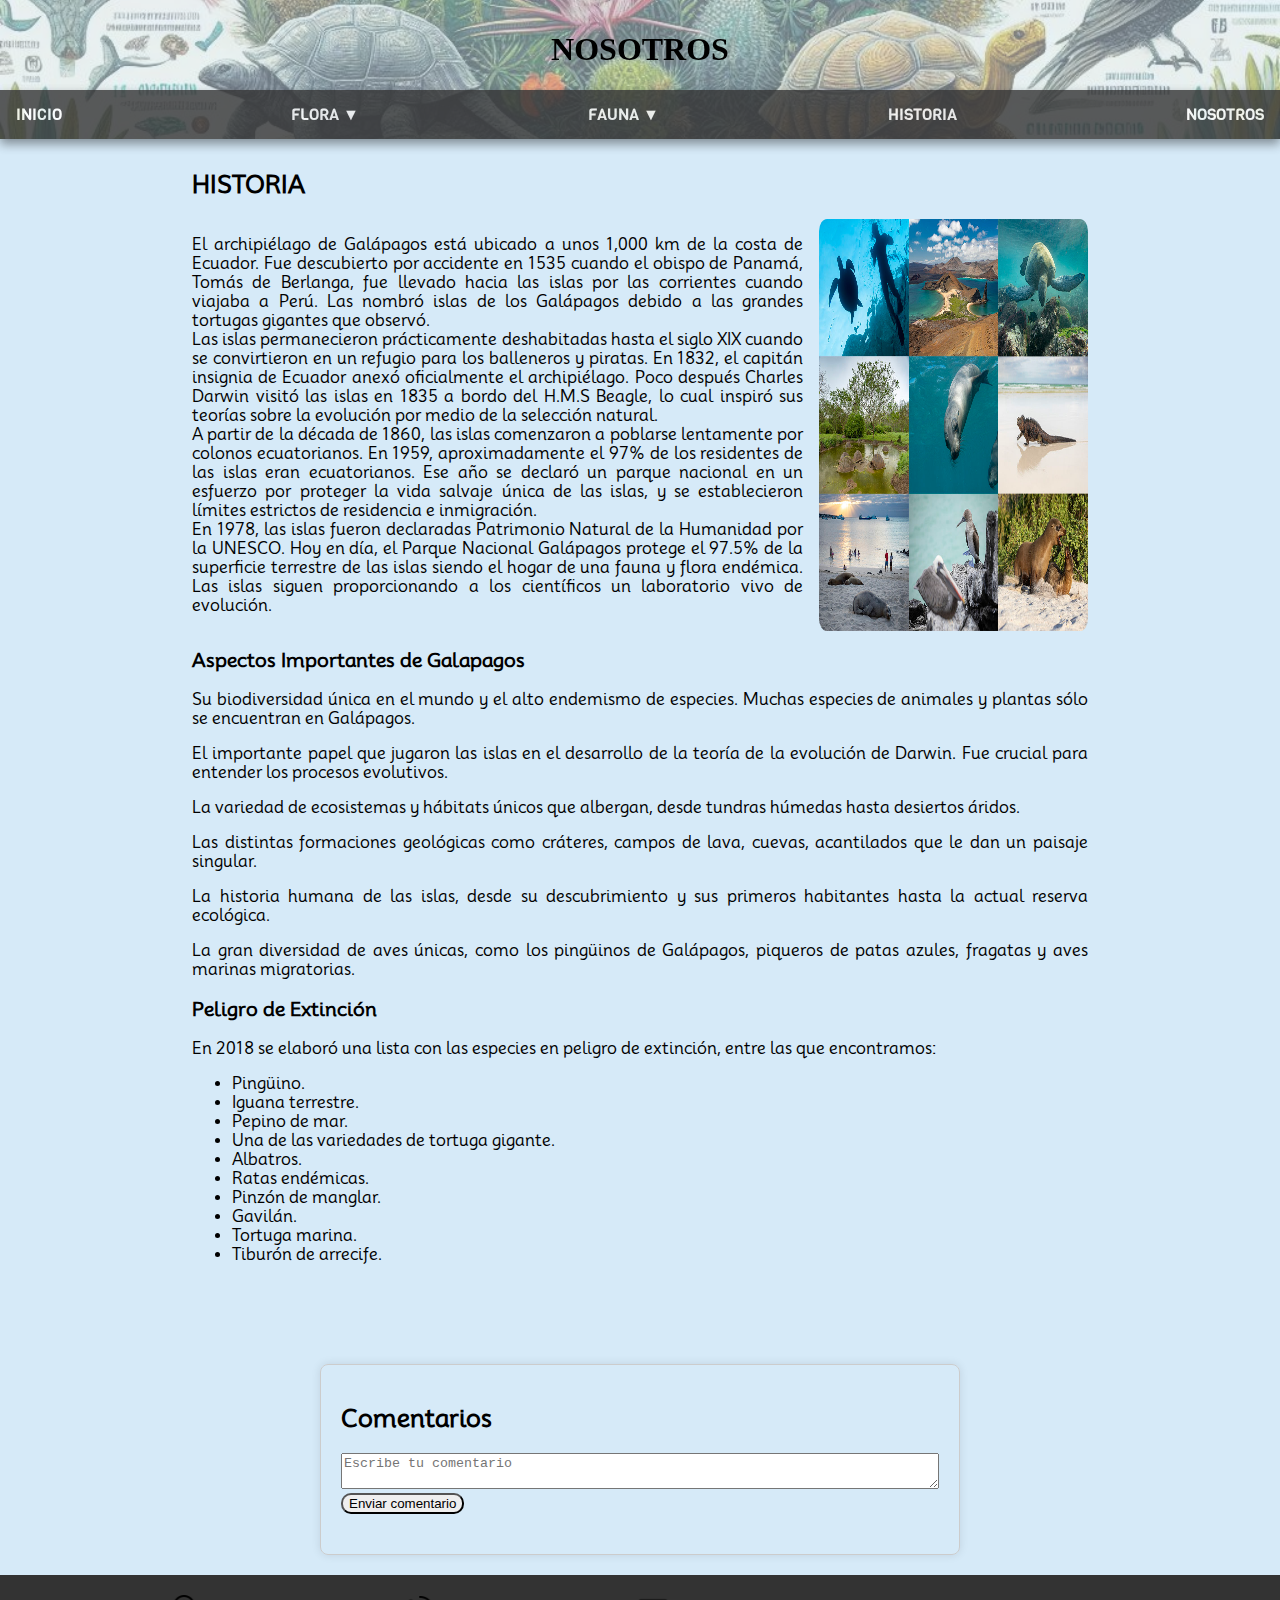
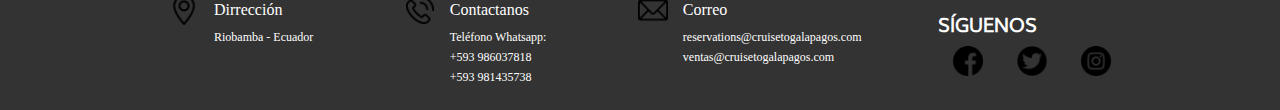
==== nosotros.html @ d07a040b "config" ====
<!DOCTYPE html>
<html lang="en">
<head>
    <meta charset="UTF-8">
    <meta name="viewport" content="width=device-width, initial-scale=1.0">
    <title>NOSOTROS</title>
    <link rel="stylesheet" href="nosotros.css">
    <link href="https://fonts.googleapis.com/css2?family=Viga&display=swap" rel="stylesheet">
    <link href="https://fonts.googleapis.com/css2?family=Mooli&display=swap" rel="stylesheet">
    <link href="https://cdn.jsdelivr.net/npm/bootstrap@5.3.2/dist/css/bootstrap.min.css" rel="stylesheet" integrity="sha384-T3c6CoIi6uLrA9TneNEoa7RxnatzjcDSCmG1MXxSR1GAsXEV/Dwwykc2MPK8M2HN" crossorigin="anonymous">
</head>
<body style="background-color: #D6EAF8;">
    <header id="header">
        <h1>NOSOTROS</h1>
        <nav class="barraMenu">
            <ul>
                <li><a href="index.html" style="font-family: 'Viga', sans-serif ;">INICIO</a></li>
                <li>
                    <a href="/flora/flora.html" style="font-family: 'Viga', sans-serif ;">FLORA &#9660;</a>
                    <ul>
                        <li><a href="#">Miconia</a></li>
                        <li><a href="/HellenFlorayFauna/tunacactus.html">Tuna captus</a></li>
                        <li><a href="/MyrianFlorayFauna/PaloSanto.html">Palo santo</a></li>
                        <li><a href="/AndresFlorayFauna/PasifloradeGalapagos.html">Pasiflora</a></li>
                        <li><a href="/BatallasFlorayFauna/leocarpusdarwini.html">Leocarpus</a></li>
                    </ul>
                </li>
                <li>
                    <a href="/fauna/fauna.html" style="font-family: 'Viga', sans-serif ;">FAUNA &#9660;</a>
                    <ul>
                        <li><a href="#">Tortuga</a></li>
                        <li><a href="/BatallasFlorayFauna/iguana.html">Iguana</a></li>
                        <li><a href="/HellenFlorayFauna/leonmarino.html">Leones marinos</a></li>
                        <li><a href="/AndresFlorayFauna/Piqueros de patas azules.html">Piqueros de patas azules</a></li>
                        <li><a href="/MyrianFlorayFauna/cormoranes.html">Cormoranes no voladores</a></li>
                    </ul>
                </li>
                <li><a href="#seccion" style="font-family: 'Viga', sans-serif ;">HISTORIA</a></li>
                <li><a href="nosotros.html" style="font-family: 'Viga', sans-serif ;">NOSOTROS</a></li>
            </ul>
        </nav>
    </header>
    <br>

    <div id="seccion" class="seccion">
        <h2 id="historia">HISTORIA</h2>
        <div class="historiaContenedor">
            <div id="pHistoriaText">
                <p id="pHistoria">El archipiélago de Galápagos está ubicado a unos 1,000 km de la costa de Ecuador. Fue descubierto por accidente en 1535 cuando el obispo de Panamá, Tomás de Berlanga, fue llevado hacia las islas por las corrientes cuando viajaba a Perú. Las nombró islas de los Galápagos debido a las grandes tortugas gigantes que observó.<br>
                    Las islas permanecieron prácticamente deshabitadas hasta el siglo XIX cuando se convirtieron en un refugio para los balleneros y piratas. En 1832, el capitán insignia de Ecuador anexó oficialmente el archipiélago. Poco después Charles Darwin visitó las islas en 1835 a bordo del H.M.S Beagle, lo cual inspiró sus teorías sobre la evolución por medio de la selección natural.<br>
                    A partir de la década de 1860, las islas comenzaron a poblarse lentamente por colonos ecuatorianos. En 1959, aproximadamente el 97% de los residentes de las islas eran ecuatorianos. Ese año se declaró un parque nacional en un esfuerzo por proteger la vida salvaje única de las islas, y se establecieron límites estrictos de residencia e inmigración.<br>
                    En 1978, las islas fueron declaradas Patrimonio Natural de la Humanidad por la UNESCO. Hoy en día, el Parque Nacional Galápagos protege el 97.5% de la superficie terrestre de las islas siendo el hogar de una fauna y flora endémica. Las islas siguen proporcionando a los científicos un laboratorio vivo de evolución.
                </p>
            </div>
            <img src="img/historia.jpg" alt="tortugatexto" class="image">
        </div>

        <h3 id="aspectos">Aspectos Importantes de Galapagos</h3>
        <p id="pAspectos">Su biodiversidad única en el mundo y el alto endemismo de especies. Muchas especies de animales y plantas sólo se encuentran en Galápagos.</p>
        <p id="pAspectos">El importante papel que jugaron las islas en el desarrollo de la teoría de la evolución de Darwin. Fue crucial para entender los procesos evolutivos.</p>
        <p id="pAspectos">La variedad de ecosistemas y hábitats únicos que albergan, desde tundras húmedas hasta desiertos áridos.</p>
        <p id="pAspectos">Las distintas formaciones geológicas como cráteres, campos de lava, cuevas, acantilados que le dan un paisaje singular.</p>
        <p id="pAspectos">La historia humana de las islas, desde su descubrimiento y sus primeros habitantes hasta la actual reserva ecológica.</p>
        <p id="pAspectos">La gran diversidad de aves únicas, como los pingüinos de Galápagos, piqueros de patas azules, fragatas y aves marinas migratorias.</p>
        
        <h3 id="peligroExt">Peligro de Extinción</h3>
        <p id="pExtincion">En 2018 se elaboró una lista con las especies en peligro de extinción, entre las que encontramos:</p>
        <ul>
            <li>Pingüino.</li>
            <li>Iguana terrestre.</li>
            <li>Pepino de mar.</li>
            <li>Una de las variedades de tortuga gigante.</li>
            <li>Albatros.</li>
            <li>Ratas endémicas.</li>
            <li>Pinzón de manglar.</li>
            <li>Gavilán.</li>
            <li>Tortuga marina.</li>
            <li>Tiburón de arrecife.</li>
        </ul>
    </div>

    <div class="comment-section">
        <h2>Comentarios</h2>
    
        <div class="comment-input">
            <textarea id="commentInput" placeholder="Escribe tu comentario"></textarea>
            <button class="coment-boton" onclick="addComment()">Enviar comentario</button>
        </div>

        <div class="comments-list" id="commentsList">
            <!-- Aquí se mostrarán los comentarios -->
        </div>
    </div>

    <footer>
        <div class="footer-content">
            <div class="footer-setion">
                <div class="logo-text">
                    <img class="logo" src="mapas.png" alt="Logo de tu sitio">
                    <span>Dirrección</span>
                </div>
                <p>Riobamba - Ecuador</p>
            </div>
            <div class="footer-setion">
                <div class="logo-text">
                    <img class="logo" src="llamada.png" alt="Logo de tu sitio">
                    <span>Contactanos</span>
                </div>
                <p>Teléfono Whatsapp:</p>
                <p>+593 986037818</p>
                <p>+593 981435738</p>
            </div>
            <div class="footer-setion">
                <div class="logo-text">
                    <img class="logo" src="correo.png" alt="Logo de tu sitio">
                    <span>Correo</span>
                </div>
                <p>reservations@cruisetogalapagos.com</p>
                <p>ventas@cruisetogalapagos.com</p>
            </div>
            <div class="footer-setion">
                <h3>SÍGUENOS</h3>
                <a href="https://www.facebook.com/Espoch.edu.ec"><img src="icono-facebook.png" alt="Facebook"></a>
                <a href="https://twitter.com/EspochRio"><img src="icono-twitter.png" alt="Twitter"></a>
                <a href="https://www.instagram.com/espoch.edu.ec"><img src="icono-instagram.png" alt="Instagram"></a>
            </div>
        </div>
    </footer>
    

    <script>
        let prevScrollPos = window.pageYOffset;
        const header = document.getElementById("header");

        window.onscroll = function () {
            const currentScrollPos = window.pageYOffset;
            if (prevScrollPos > currentScrollPos) {
                header.classList.remove("hidden");
            } else {
                header.classList.add("hidden");
            }
            prevScrollPos = currentScrollPos;
        }

        function addComment() {
            var commentText = document.getElementById("commentInput").value;

            if (commentText.trim() !== "") {
                var commentsList = document.getElementById("commentsList");

                var commentDiv = document.createElement("div");
                commentDiv.className = "comment";
                commentDiv.innerHTML = commentText;

                var deleteBtn = document.createElement("button");
                deleteBtn.className = "delete-btn";
                deleteBtn.innerHTML = "Eliminar";
                deleteBtn.onclick = function () {
                commentsList.removeChild(commentDiv);
                };

                var actionsDiv = document.createElement("div");
                actionsDiv.className = "comment-actions";
                actionsDiv.appendChild(deleteBtn);

                commentDiv.appendChild(actionsDiv);

                commentsList.appendChild(commentDiv);

                // Limpiar el área de comentario después de enviar
                document.getElementById("commentInput").value = "";
            }
        }
    </script>
    <script src="https://cdn.jsdelivr.net/npm/bootstrap@5.3.2/dist/js/bootstrap.bundle.min.js" integrity="sha384-C6RzsynM9kWDrMNeT87bh95OGNyZPhcTNXj1NW7RuBCsyN/o0jlpcV8Qyq46cDfL" crossorigin="anonymous"></script>
</body>
</html>
---- nosotros.css ----
* {
    box-sizing: border-box;
}

body {
    margin: 0;
    padding: 0;
    z-index: 1;
}
#header h1 {
    font-weight: bold;
}

header {
    position: fixed;
    top: 0;
    width: 100%;
    color: black;
    text-align: center;
    padding: 10px 0 0;
    z-index: 1000;
    transition: top 0.3s;
}
header::before {
    content: "";
    position: absolute;
    top: 0;
    left: 0;
    width: 100%;
    height: 100%;
    background-image: url(fondoini.jpg);
    background-position: center 72%;
    background-size: cover;
    opacity: 0.5; /* Valor entre 0 (transparente) y 1 (opaco) para la opacidad de la imagen */
    z-index: -1; /* Coloca el pseudo-elemento detrás del contenido del header */
}
header.hidden {
    top: -70px; /* Ajusta según la altura de tu barra de navegación */
}

.barraMenu {
    background-color: #333;
    width: 100%;
    z-index: 1000; 
    opacity: 80%;
    box-shadow: 0px 5px 10px rgba(0, 0, 0, 0.5);
}
.barraMenu ul {
    list-style: none;
    margin: 0;
    padding: 0;
    display: flex;
    justify-content: space-between;
}
.barraMenu ul li {
    float: left;
}
.barraMenu a {
    display: block;
    color: white;
    text-align: center;
    padding: 14px 16px;
    text-decoration: none;
}
.barraMenu ul ul {
    display: none;
    position: absolute;
    background-color: #4f4f4f;
    z-index: 2;
}
.barraMenu ul li:hover > ul {
    display: inherit;
}
.barraMenu ul ul li {
    float: none;
    border-top: 1px solid rgb(98, 140, 125);
}
.barraMenu ul ul li a {
    padding: 12px 20px;
    color: white;
    display: block;
    text-align: left;
}
.barraMenu ul ul li a:hover {
    background-color: black;
}

.carrusel {
    width: 100%;
    display: flex;
    justify-content: center;
    z-index: 0;
    margin-top: 8.5%;
}
.carrusel1 {
    width: 55%;
}

.seccion {
    display: block;
    padding: 5% 15%;
    margin-top: 5.3%;
}
.seccion p, h2, h3, li {
    font-family: 'Mooli', sans-serif;
}
.historiaContenedor {
    display: flex;
    max-width: 100%;
    margin: 0 auto;
    gap: 1rem;
}
.image {
    width: 30%;
    height: auto;
    border-radius: 3%;
    object-fit: fill;
    flex-shrink: 0;
}
#pHistoriaText {
    display: flex;
    flex-direction: column;
    flex: 1;
}
#pHistoria, #pAspectos {
    text-align: justify;
}

.comment-section {
    max-width: 50%;
    margin: 20px auto;
    padding: 20px;
    border: 1px solid #ccc;
    border-radius: 8px;
    box-shadow: 0 0 10px rgba(0, 0, 0, 0.1);
}
.comments-list {
    margin-top: 20px;
}
.comment {
    border: 1px solid #eee;
    padding: 10px;
    margin-bottom: 10px;
    border-radius: 4px;
}
.comment-actions {
    margin-top: 10px;
}
.delete-btn {
    background-color: #ff5757;
    color: #fff;
    border: none;
    padding: 5px 10px;
    border-radius: 4px;
    cursor: pointer;
}
#commentInput {
    width: 100%;
}
.coment-boton {
    border-radius: 10px;
}
.coment-boton:hover {
    background-color: #333;
    color: white;
}

footer {
    background-color: #333;
    color: #fff;
    padding: 20px;
    display: flex;
    justify-content: center;
}
.footer-content {
    display: flex;
    justify-content: space-between;
    width: 80%;
}
.footer-setion {
    margin:0  10px;
}
.footer-setion h3 {
    margin-bottom: 10px;
}
.footer-setion p {
    margin: 5px 0;
    margin-left: 60px;
    font-size: 12px;
}
.footer-setion img {
    max-width: 30px;
    margin: 0 15px;
}
.footer-setion .logo-text {
    display: flex;
    align-items: center;
    justify-content: flex-start;
}
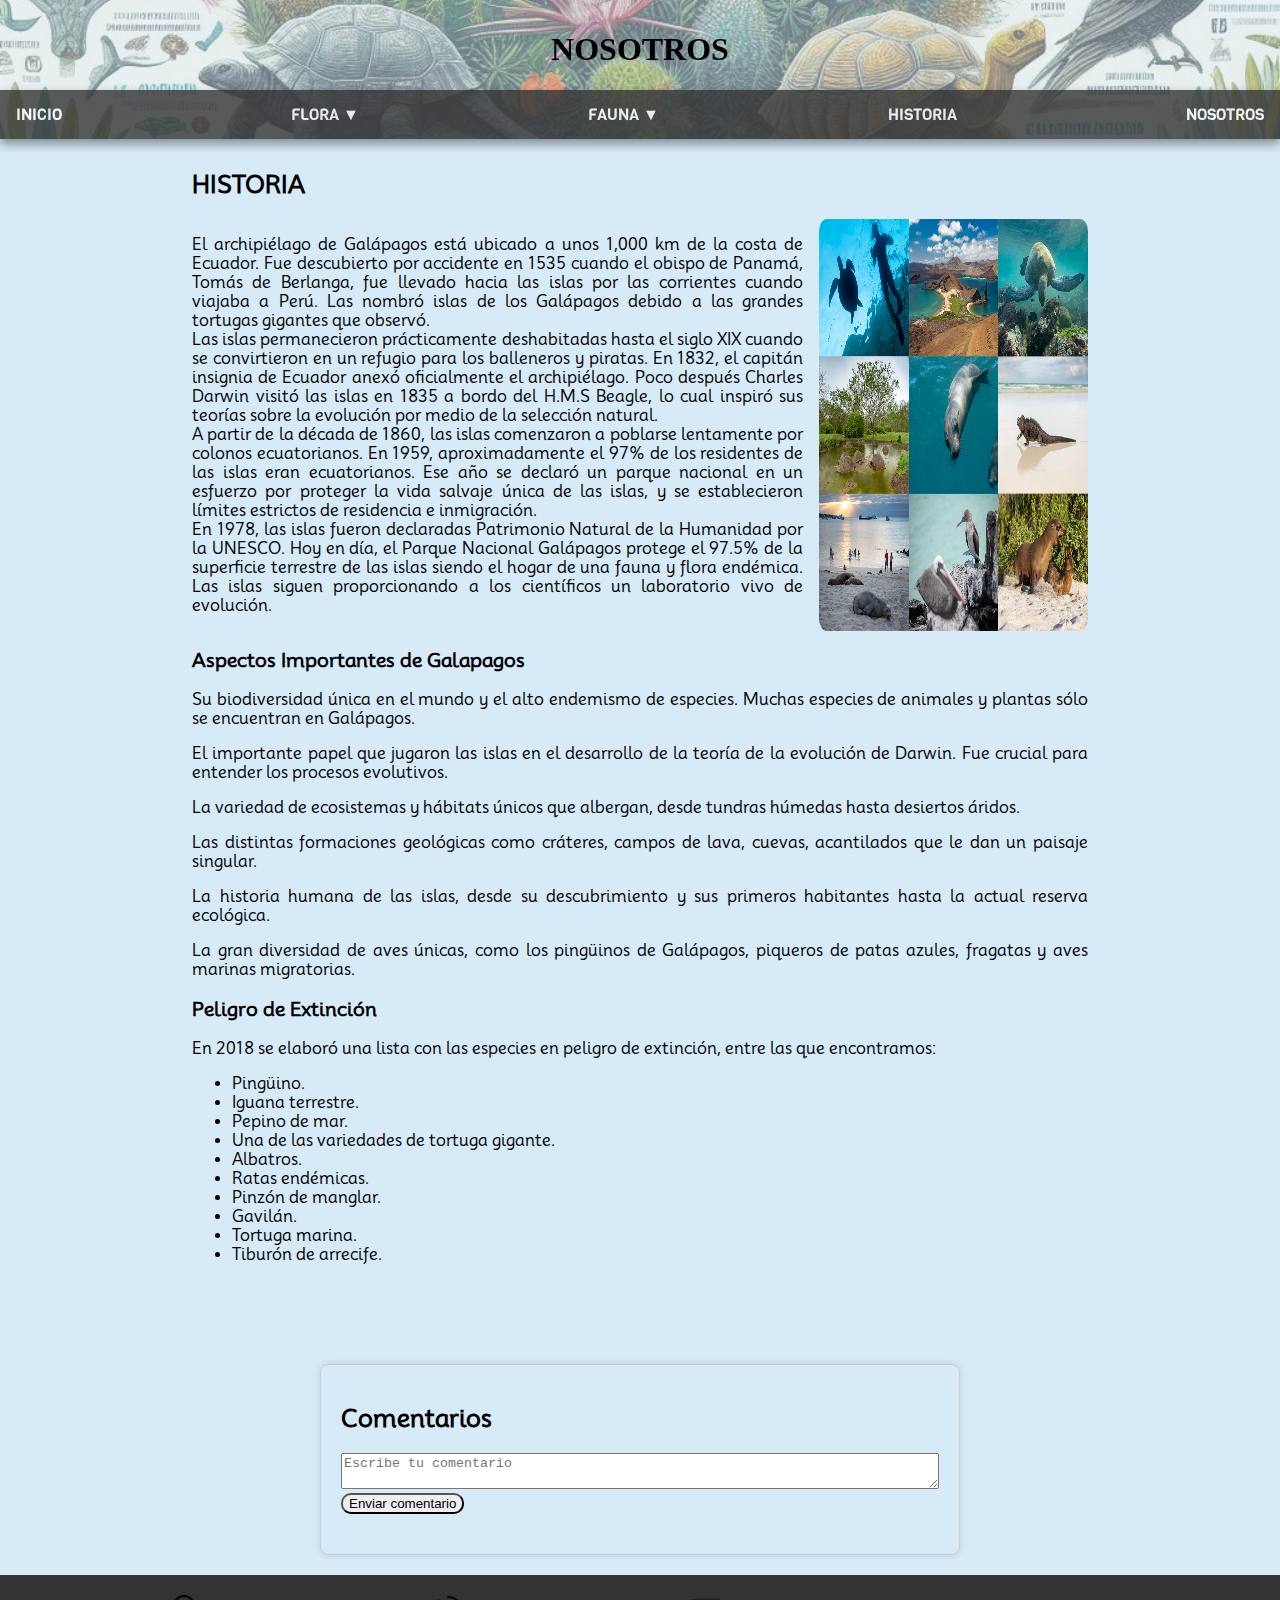
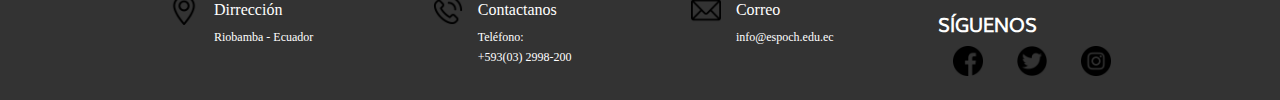
==== commit 0ced34b4: "config" ====
--- a/nosotros.html
+++ b/nosotros.html
@@ -106,17 +106,15 @@
                     <img class="logo" src="llamada.png" alt="Logo de tu sitio">
                     <span>Contactanos</span>
                 </div>
-                <p>Teléfono Whatsapp:</p>
-                <p>+593 986037818</p>
-                <p>+593 981435738</p>
+                <p>Teléfono:</p>
+                <p>+593(03) 2998-200</p>
             </div>
             <div class="footer-setion">
                 <div class="logo-text">
                     <img class="logo" src="correo.png" alt="Logo de tu sitio">
                     <span>Correo</span>
                 </div>
-                <p>reservations@cruisetogalapagos.com</p>
-                <p>ventas@cruisetogalapagos.com</p>
+                <p>info@espoch.edu.ec</p>
             </div>
             <div class="footer-setion">
                 <h3>SÍGUENOS</h3>
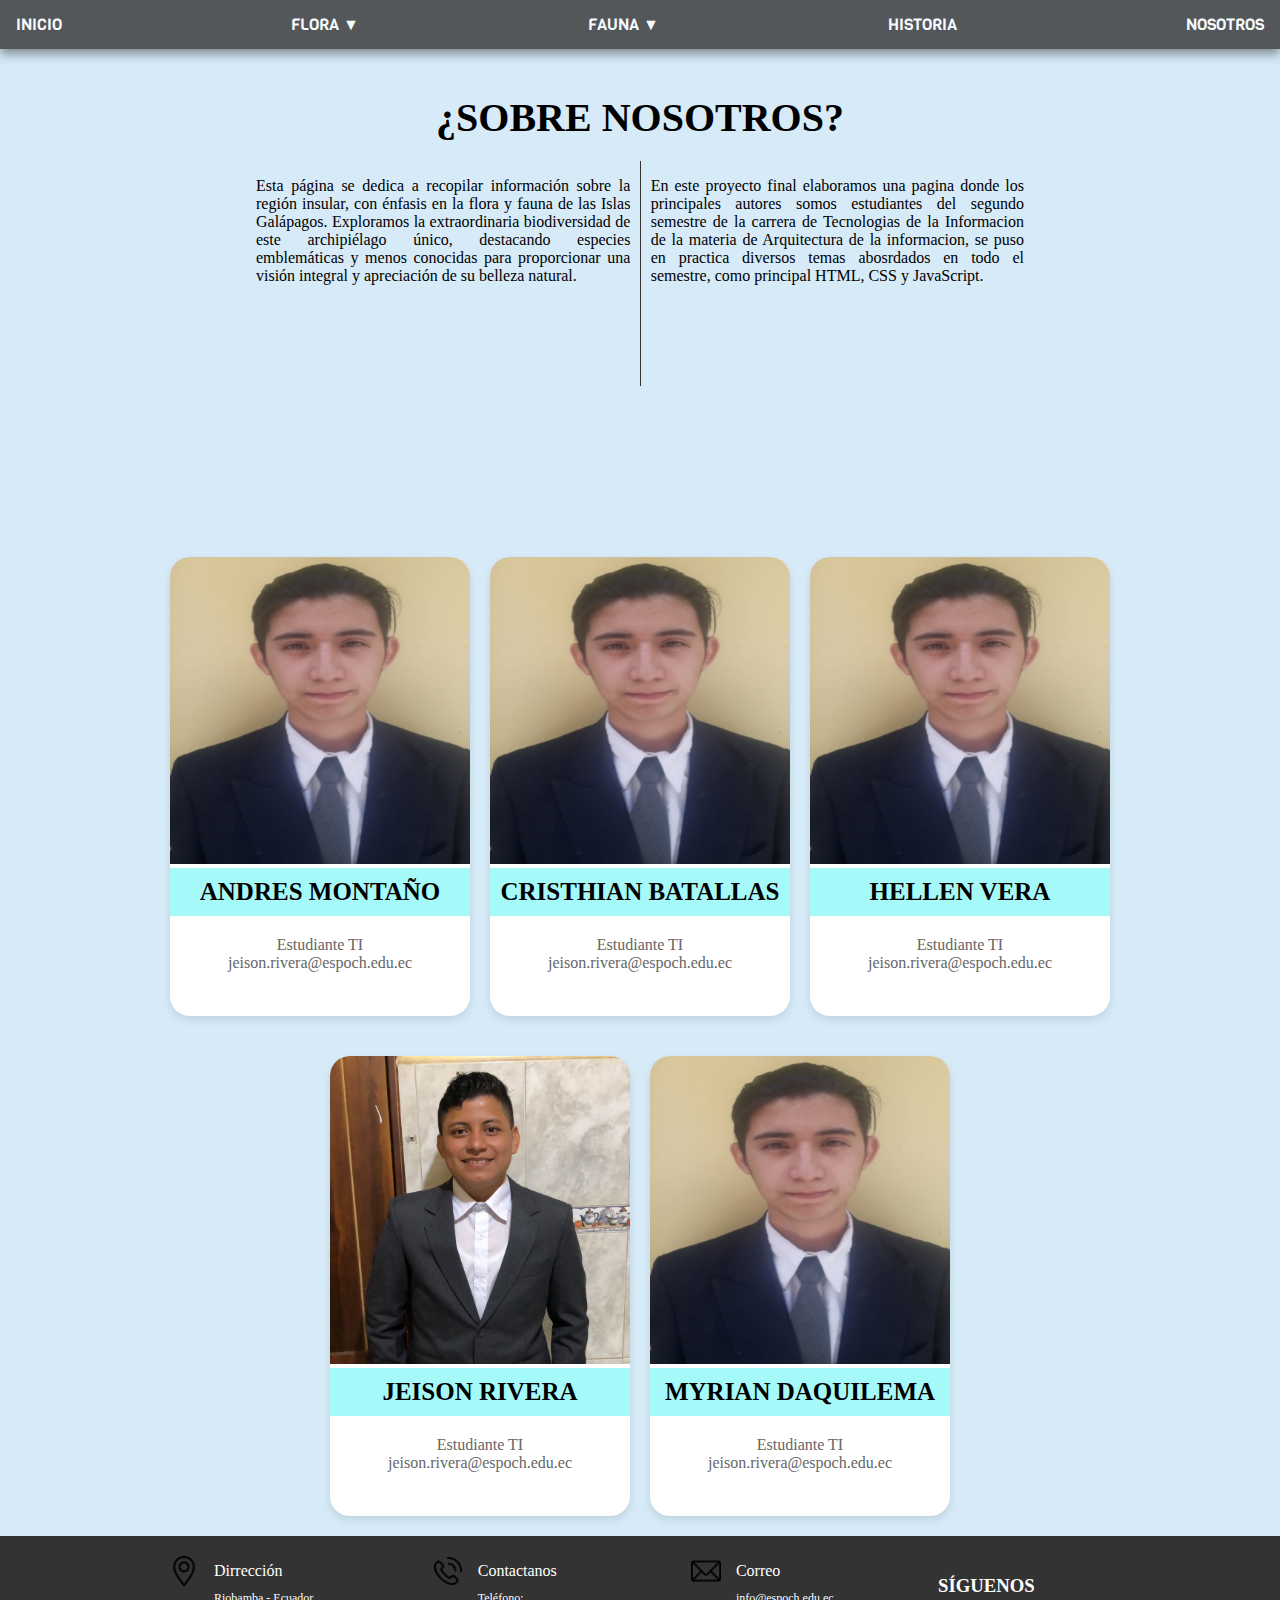
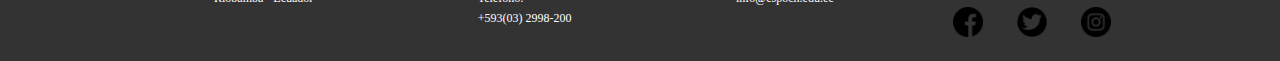
==== commit 951c4fc4: "config" ====
--- a/nosotros.html
+++ b/nosotros.html
@@ -1,5 +1,6 @@
 <!DOCTYPE html>
 <html lang="en">
+
 <head>
     <meta charset="UTF-8">
     <meta name="viewport" content="width=device-width, initial-scale=1.0">
@@ -7,18 +8,20 @@
     <link rel="stylesheet" href="nosotros.css">
     <link href="https://fonts.googleapis.com/css2?family=Viga&display=swap" rel="stylesheet">
     <link href="https://fonts.googleapis.com/css2?family=Mooli&display=swap" rel="stylesheet">
-    <link href="https://cdn.jsdelivr.net/npm/bootstrap@5.3.2/dist/css/bootstrap.min.css" rel="stylesheet" integrity="sha384-T3c6CoIi6uLrA9TneNEoa7RxnatzjcDSCmG1MXxSR1GAsXEV/Dwwykc2MPK8M2HN" crossorigin="anonymous">
+    <link href="https://cdn.jsdelivr.net/npm/bootstrap@5.3.2/dist/css/bootstrap.min.css" rel="stylesheet"
+        integrity="sha384-T3c6CoIi6uLrA9TneNEoa7RxnatzjcDSCmG1MXxSR1GAsXEV/Dwwykc2MPK8M2HN" crossorigin="anonymous">
 </head>
+
 <body style="background-color: #D6EAF8;">
     <header id="header">
-        <h1>NOSOTROS</h1>
+
         <nav class="barraMenu">
             <ul>
                 <li><a href="index.html" style="font-family: 'Viga', sans-serif ;">INICIO</a></li>
                 <li>
                     <a href="/flora/flora.html" style="font-family: 'Viga', sans-serif ;">FLORA &#9660;</a>
                     <ul>
-                        <li><a href="#">Miconia</a></li>
+                        <li><a href="/JeisonFlorayFauna/miconia.html">Miconia</a></li>
                         <li><a href="/HellenFlorayFauna/tunacactus.html">Tuna captus</a></li>
                         <li><a href="/MyrianFlorayFauna/PaloSanto.html">Palo santo</a></li>
                         <li><a href="/AndresFlorayFauna/PasifloradeGalapagos.html">Pasiflora</a></li>
@@ -28,7 +31,7 @@
                 <li>
                     <a href="/fauna/fauna.html" style="font-family: 'Viga', sans-serif ;">FAUNA &#9660;</a>
                     <ul>
-                        <li><a href="#">Tortuga</a></li>
+                        <li><a href="/JeisonFlorayFauna/tortuga-gigante.html">Tortuga</a></li>
                         <li><a href="/BatallasFlorayFauna/iguana.html">Iguana</a></li>
                         <li><a href="/HellenFlorayFauna/leonmarino.html">Leones marinos</a></li>
                         <li><a href="/AndresFlorayFauna/Piqueros de patas azules.html">Piqueros de patas azules</a></li>
@@ -42,53 +45,62 @@
     </header>
     <br>
 
-    <div id="seccion" class="seccion">
-        <h2 id="historia">HISTORIA</h2>
-        <div class="historiaContenedor">
-            <div id="pHistoriaText">
-                <p id="pHistoria">El archipiélago de Galápagos está ubicado a unos 1,000 km de la costa de Ecuador. Fue descubierto por accidente en 1535 cuando el obispo de Panamá, Tomás de Berlanga, fue llevado hacia las islas por las corrientes cuando viajaba a Perú. Las nombró islas de los Galápagos debido a las grandes tortugas gigantes que observó.<br>
-                    Las islas permanecieron prácticamente deshabitadas hasta el siglo XIX cuando se convirtieron en un refugio para los balleneros y piratas. En 1832, el capitán insignia de Ecuador anexó oficialmente el archipiélago. Poco después Charles Darwin visitó las islas en 1835 a bordo del H.M.S Beagle, lo cual inspiró sus teorías sobre la evolución por medio de la selección natural.<br>
-                    A partir de la década de 1860, las islas comenzaron a poblarse lentamente por colonos ecuatorianos. En 1959, aproximadamente el 97% de los residentes de las islas eran ecuatorianos. Ese año se declaró un parque nacional en un esfuerzo por proteger la vida salvaje única de las islas, y se establecieron límites estrictos de residencia e inmigración.<br>
-                    En 1978, las islas fueron declaradas Patrimonio Natural de la Humanidad por la UNESCO. Hoy en día, el Parque Nacional Galápagos protege el 97.5% de la superficie terrestre de las islas siendo el hogar de una fauna y flora endémica. Las islas siguen proporcionando a los científicos un laboratorio vivo de evolución.
-                </p>
+    <div class="container-nosotros1">
+        <div class="container-nosotros">
+            <h1>¿SOBRE NOSOTROS?</h1>
+            <div class="contenido">
+                <p>Esta página se dedica a recopilar información sobre la región insular, con énfasis en la flora y
+                    fauna de las Islas Galápagos. Exploramos la extraordinaria biodiversidad de este archipiélago único,
+                    destacando especies emblemáticas y menos conocidas para proporcionar una visión integral y
+                    apreciación de su belleza natural.<br></p>
+                <div class="separator"></div>
+                <p>En este proyecto final elaboramos una pagina donde los principales autores somos estudiantes del
+                    segundo semestre de la carrera de Tecnologias de la Informacion de la materia de Arquitectura de la
+                    informacion, se puso en practica diversos temas abosrdados en todo el semestre, como principal HTML,
+                    CSS y JavaScript. </p>
             </div>
-            <img src="img/historia.jpg" alt="tortugatexto" class="image">
         </div>
-
-        <h3 id="aspectos">Aspectos Importantes de Galapagos</h3>
-        <p id="pAspectos">Su biodiversidad única en el mundo y el alto endemismo de especies. Muchas especies de animales y plantas sólo se encuentran en Galápagos.</p>
-        <p id="pAspectos">El importante papel que jugaron las islas en el desarrollo de la teoría de la evolución de Darwin. Fue crucial para entender los procesos evolutivos.</p>
-        <p id="pAspectos">La variedad de ecosistemas y hábitats únicos que albergan, desde tundras húmedas hasta desiertos áridos.</p>
-        <p id="pAspectos">Las distintas formaciones geológicas como cráteres, campos de lava, cuevas, acantilados que le dan un paisaje singular.</p>
-        <p id="pAspectos">La historia humana de las islas, desde su descubrimiento y sus primeros habitantes hasta la actual reserva ecológica.</p>
-        <p id="pAspectos">La gran diversidad de aves únicas, como los pingüinos de Galápagos, piqueros de patas azules, fragatas y aves marinas migratorias.</p>
-        
-        <h3 id="peligroExt">Peligro de Extinción</h3>
-        <p id="pExtincion">En 2018 se elaboró una lista con las especies en peligro de extinción, entre las que encontramos:</p>
-        <ul>
-            <li>Pingüino.</li>
-            <li>Iguana terrestre.</li>
-            <li>Pepino de mar.</li>
-            <li>Una de las variedades de tortuga gigante.</li>
-            <li>Albatros.</li>
-            <li>Ratas endémicas.</li>
-            <li>Pinzón de manglar.</li>
-            <li>Gavilán.</li>
-            <li>Tortuga marina.</li>
-            <li>Tiburón de arrecife.</li>
-        </ul>
     </div>
 
-    <div class="comment-section">
-        <h2>Comentarios</h2>
-    
-        <div class="comment-input">
-            <textarea id="commentInput" placeholder="Escribe tu comentario"></textarea>
-            <button class="coment-boton" onclick="addComment()">Enviar comentario</button>
+    <div class="contenedor-tarjetas">
+        <div class="fila">
+            <div class="tarjeta">
+                <img src="img/persona2.png" alt="Persona 1">
+                <div class="informacion">
+                    <h1>ANDRES MONTAÑO</h1>
+                    <p>Estudiante TI<br>jeison.rivera@espoch.edu.ec</p>
+                </div>
+            </div>
+            <div class="tarjeta">
+                <img src="img/persona2.png" alt="Persona 2">
+                <div class="informacion">
+                    <h1>CRISTHIAN BATALLAS</h1>
+                    <p>Estudiante TI<br>jeison.rivera@espoch.edu.ec</p>
+                </div>
+            </div>
+            <div class="tarjeta">
+                <img src="img/persona2.png" alt="Persona 3">
+                <div class="informacion">
+                    <h1>HELLEN VERA</h1>
+                    <p>Estudiante TI<br>jeison.rivera@espoch.edu.ec</p>
+                </div>
+            </div>
         </div>
-
-        <div class="comments-list" id="commentsList">
-            <!-- Aquí se mostrarán los comentarios -->
+        <div class="fila">
+            <div class="tarjeta">
+                <img src="img/persona1.png" alt="Persona 4">
+                <div class="informacion">
+                    <h1>JEISON RIVERA</h1>
+                    <p>Estudiante TI<br>jeison.rivera@espoch.edu.ec</p>
+                </div>
+            </div>
+            <div class="tarjeta">
+                <img src="img/persona2.png" alt="Persona 5">
+                <div class="informacion">
+                    <h1>MYRIAN DAQUILEMA</h1>
+                    <p>Estudiante TI<br>jeison.rivera@espoch.edu.ec</p>
+                </div>
+            </div>
         </div>
     </div>
 
@@ -124,7 +136,7 @@
             </div>
         </div>
     </footer>
-    
+
 
     <script>
         let prevScrollPos = window.pageYOffset;
@@ -154,7 +166,7 @@
                 deleteBtn.className = "delete-btn";
                 deleteBtn.innerHTML = "Eliminar";
                 deleteBtn.onclick = function () {
-                commentsList.removeChild(commentDiv);
+                    commentsList.removeChild(commentDiv);
                 };
 
                 var actionsDiv = document.createElement("div");
@@ -170,6 +182,9 @@
             }
         }
     </script>
-    <script src="https://cdn.jsdelivr.net/npm/bootstrap@5.3.2/dist/js/bootstrap.bundle.min.js" integrity="sha384-C6RzsynM9kWDrMNeT87bh95OGNyZPhcTNXj1NW7RuBCsyN/o0jlpcV8Qyq46cDfL" crossorigin="anonymous"></script>
+    <script src="https://cdn.jsdelivr.net/npm/bootstrap@5.3.2/dist/js/bootstrap.bundle.min.js"
+        integrity="sha384-C6RzsynM9kWDrMNeT87bh95OGNyZPhcTNXj1NW7RuBCsyN/o0jlpcV8Qyq46cDfL" crossorigin="anonymous">
+    </script>
 </body>
-</html>
+
+</html>--- a/nosotros.css
+++ b/nosotros.css
@@ -6,36 +6,6 @@
     margin: 0;
     padding: 0;
     z-index: 1;
-}
-#header h1 {
-    font-weight: bold;
-}
-
-header {
-    position: fixed;
-    top: 0;
-    width: 100%;
-    color: black;
-    text-align: center;
-    padding: 10px 0 0;
-    z-index: 1000;
-    transition: top 0.3s;
-}
-header::before {
-    content: "";
-    position: absolute;
-    top: 0;
-    left: 0;
-    width: 100%;
-    height: 100%;
-    background-image: url(fondoini.jpg);
-    background-position: center 72%;
-    background-size: cover;
-    opacity: 0.5; /* Valor entre 0 (transparente) y 1 (opaco) para la opacidad de la imagen */
-    z-index: -1; /* Coloca el pseudo-elemento detrás del contenido del header */
-}
-header.hidden {
-    top: -70px; /* Ajusta según la altura de tu barra de navegación */
 }
 
 .barraMenu {
@@ -85,84 +55,81 @@
     background-color: black;
 }
 
-.carrusel {
-    width: 100%;
+.container-nosotros1 {
     display: flex;
     justify-content: center;
-    z-index: 0;
-    margin-top: 8.5%;
+    align-items: center;
+    height: 50vh;
+    text-align: center;    
 }
-.carrusel1 {
-    width: 55%;
+.contenido {
+    display: flex;
+    text-align: center;
+    height: 100%;
+    margin-top: 20px;
+}
+.container-nosotros {
+    width: 60%;
+    text-align: center;
+    height: 100%;
+}
+h1 {
+    font-size: 2.5rem;
+    margin-bottom: 1rem;
+}
+p {
+    margin-bottom: 1.5rem;
+    text-align: justify;
+}
+.separator {
+    display: flex;
+    flex-direction: column;
+    height: 50%;
+    background-color: #333;
+    width: 2px;
+    margin: 0 10px;
+    align-self: stretch;
 }
 
-.seccion {
-    display: block;
-    padding: 5% 15%;
-    margin-top: 5.3%;
-}
-.seccion p, h2, h3, li {
-    font-family: 'Mooli', sans-serif;
-}
-.historiaContenedor {
-    display: flex;
-    max-width: 100%;
-    margin: 0 auto;
-    gap: 1rem;
-}
-.image {
-    width: 30%;
-    height: auto;
-    border-radius: 3%;
-    object-fit: fill;
-    flex-shrink: 0;
-}
-#pHistoriaText {
-    display: flex;
-    flex-direction: column;
-    flex: 1;
-}
-#pHistoria, #pAspectos {
-    text-align: justify;
+.contenedor-tarjetas {
+    margin-top: 20px; /* Ajusta el margen superior según sea necesario */
 }
 
-.comment-section {
-    max-width: 50%;
-    margin: 20px auto;
+.fila {
+    display: flex;
+    justify-content: center;
+    gap: 20px; /* Espacio entre tarjetas */
     padding: 20px;
-    border: 1px solid #ccc;
-    border-radius: 8px;
-    box-shadow: 0 0 10px rgba(0, 0, 0, 0.1);
 }
-.comments-list {
-    margin-top: 20px;
+
+.tarjeta {
+    background-color: #fff;
+    box-shadow: 0 4px 8px rgba(0, 0, 0, 0.1);
+    overflow: hidden;
+    width: 300px;
+    border-radius: 20px;
 }
-.comment {
-    border: 1px solid #eee;
+
+img {
+    width: 100%;
+    height: auto;
+}
+
+.informacion {
+    padding: 0 0 20px;
+}
+
+.informacion h1 {
+    margin: 0 0 20px;
+    background-color: rgb(166, 249, 249);
+    text-align: center;
+    font-size: 25px;
     padding: 10px;
-    margin-bottom: 10px;
-    border-radius: 4px;
 }
-.comment-actions {
-    margin-top: 10px;
-}
-.delete-btn {
-    background-color: #ff5757;
-    color: #fff;
-    border: none;
-    padding: 5px 10px;
-    border-radius: 4px;
-    cursor: pointer;
-}
-#commentInput {
-    width: 100%;
-}
-.coment-boton {
-    border-radius: 10px;
-}
-.coment-boton:hover {
-    background-color: #333;
-    color: white;
+
+.informacion p {
+    color: #666;
+    text-align: center;
 }
 
 footer {
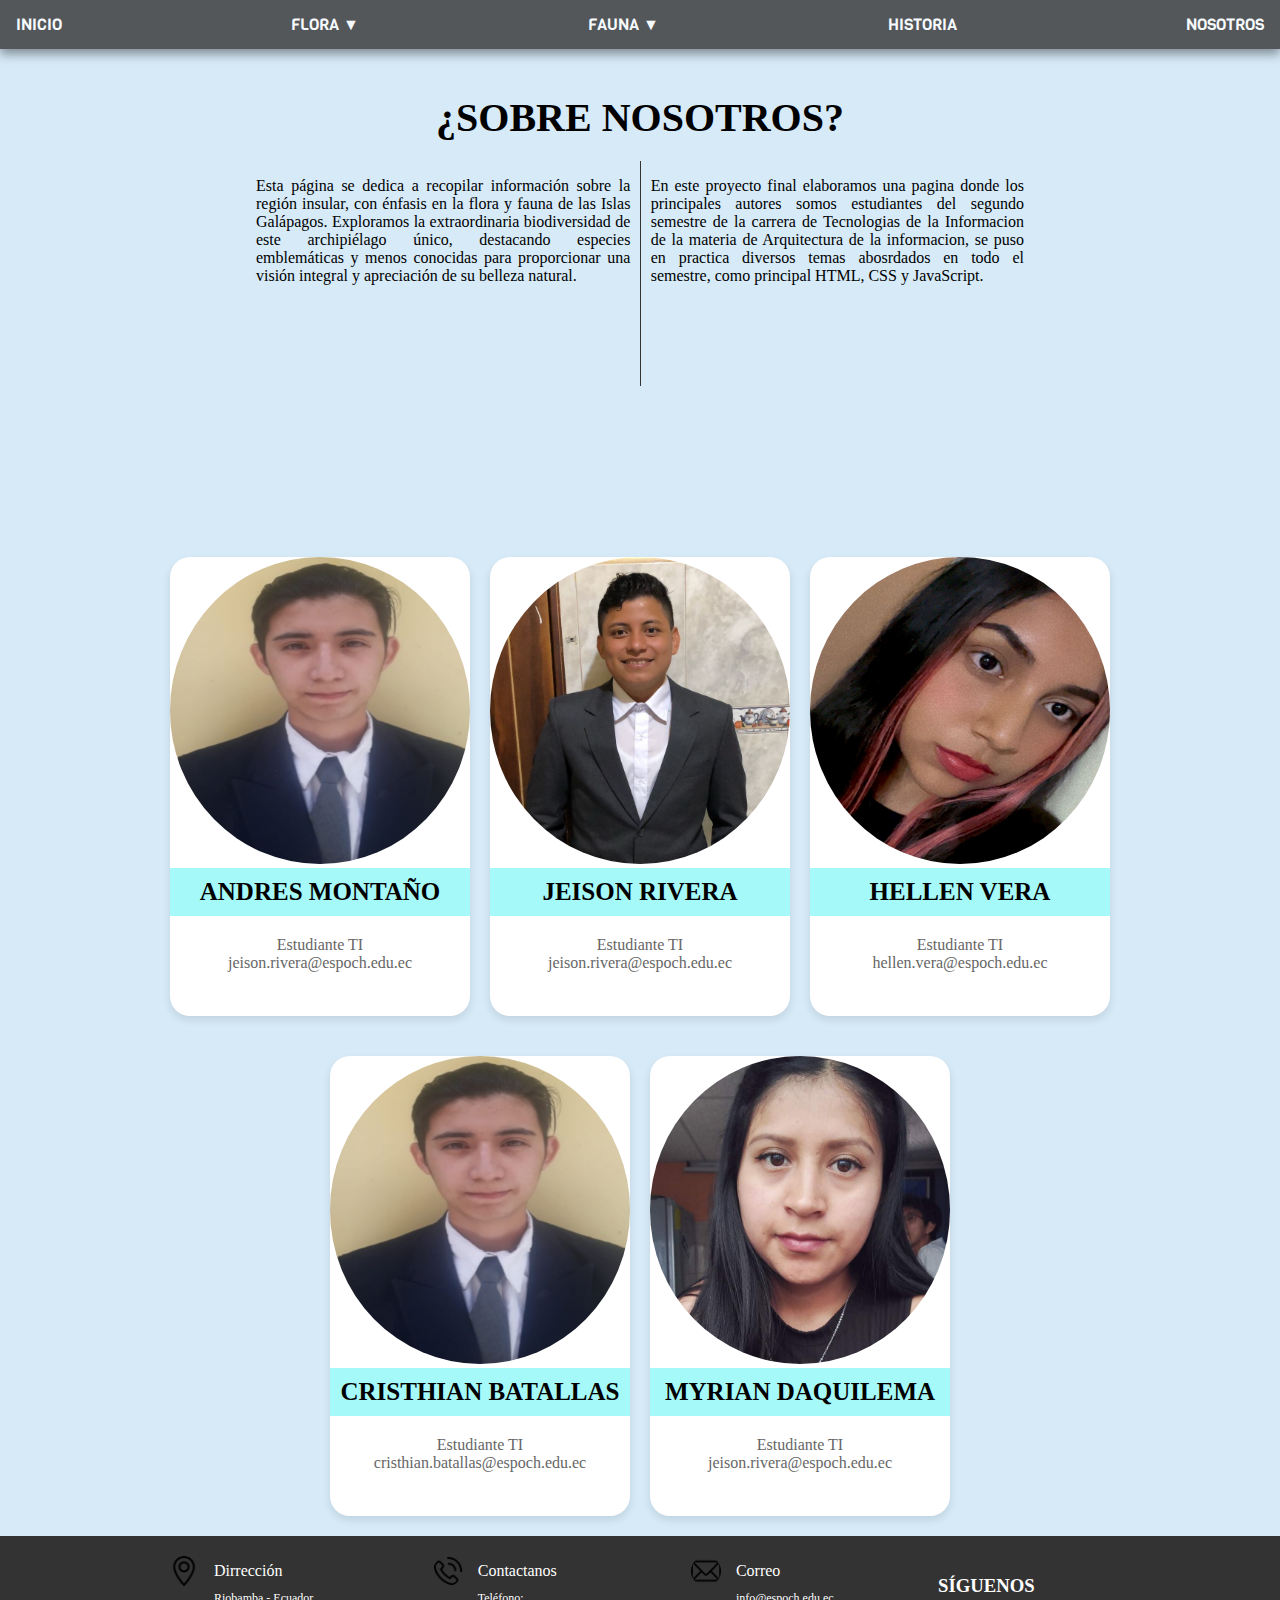
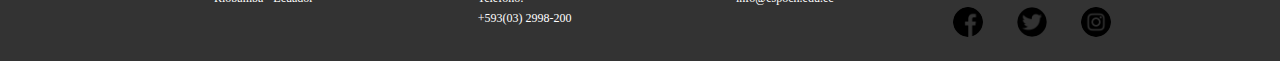
==== commit b8971394: "config" ====
--- a/nosotros.html
+++ b/nosotros.html
@@ -4,7 +4,8 @@
 <head>
     <meta charset="UTF-8">
     <meta name="viewport" content="width=device-width, initial-scale=1.0">
-    <title>NOSOTROS</title>
+    <title>Nosotros</title>
+    <link rel="icon" type="image/x-icon" href="logo.ico">
     <link rel="stylesheet" href="nosotros.css">
     <link href="https://fonts.googleapis.com/css2?family=Viga&display=swap" rel="stylesheet">
     <link href="https://fonts.googleapis.com/css2?family=Mooli&display=swap" rel="stylesheet">
@@ -72,30 +73,30 @@
                 </div>
             </div>
             <div class="tarjeta">
-                <img src="img/persona2.png" alt="Persona 2">
-                <div class="informacion">
-                    <h1>CRISTHIAN BATALLAS</h1>
-                    <p>Estudiante TI<br>jeison.rivera@espoch.edu.ec</p>
-                </div>
-            </div>
-            <div class="tarjeta">
-                <img src="img/persona2.png" alt="Persona 3">
-                <div class="informacion">
-                    <h1>HELLEN VERA</h1>
-                    <p>Estudiante TI<br>jeison.rivera@espoch.edu.ec</p>
-                </div>
-            </div>
-        </div>
-        <div class="fila">
-            <div class="tarjeta">
-                <img src="img/persona1.png" alt="Persona 4">
+                <img src="img/persona1.png" alt="Persona 2">
                 <div class="informacion">
                     <h1>JEISON RIVERA</h1>
                     <p>Estudiante TI<br>jeison.rivera@espoch.edu.ec</p>
                 </div>
             </div>
             <div class="tarjeta">
-                <img src="img/persona2.png" alt="Persona 5">
+                <img src="img/persona3.png" alt="Persona 3">
+                <div class="informacion">
+                    <h1>HELLEN VERA</h1>
+                    <p>Estudiante TI<br>hellen.vera@espoch.edu.ec</p>
+                </div>
+            </div>
+        </div>
+        <div class="fila">
+            <div class="tarjeta">
+                <img src="img/persona2.png" alt="Persona 4">
+                <div class="informacion">
+                    <h1>CRISTHIAN BATALLAS</h1>
+                    <p>Estudiante TI<br>cristhian.batallas@espoch.edu.ec</p>
+                </div>
+            </div>
+            <div class="tarjeta">
+                <img src="img/persona5.png" alt="Persona 5">
                 <div class="informacion">
                     <h1>MYRIAN DAQUILEMA</h1>
                     <p>Estudiante TI<br>jeison.rivera@espoch.edu.ec</p>
--- a/nosotros.css
+++ b/nosotros.css
@@ -113,6 +113,7 @@
 img {
     width: 100%;
     height: auto;
+    border-radius: 50%;
 }
 
 .informacion {
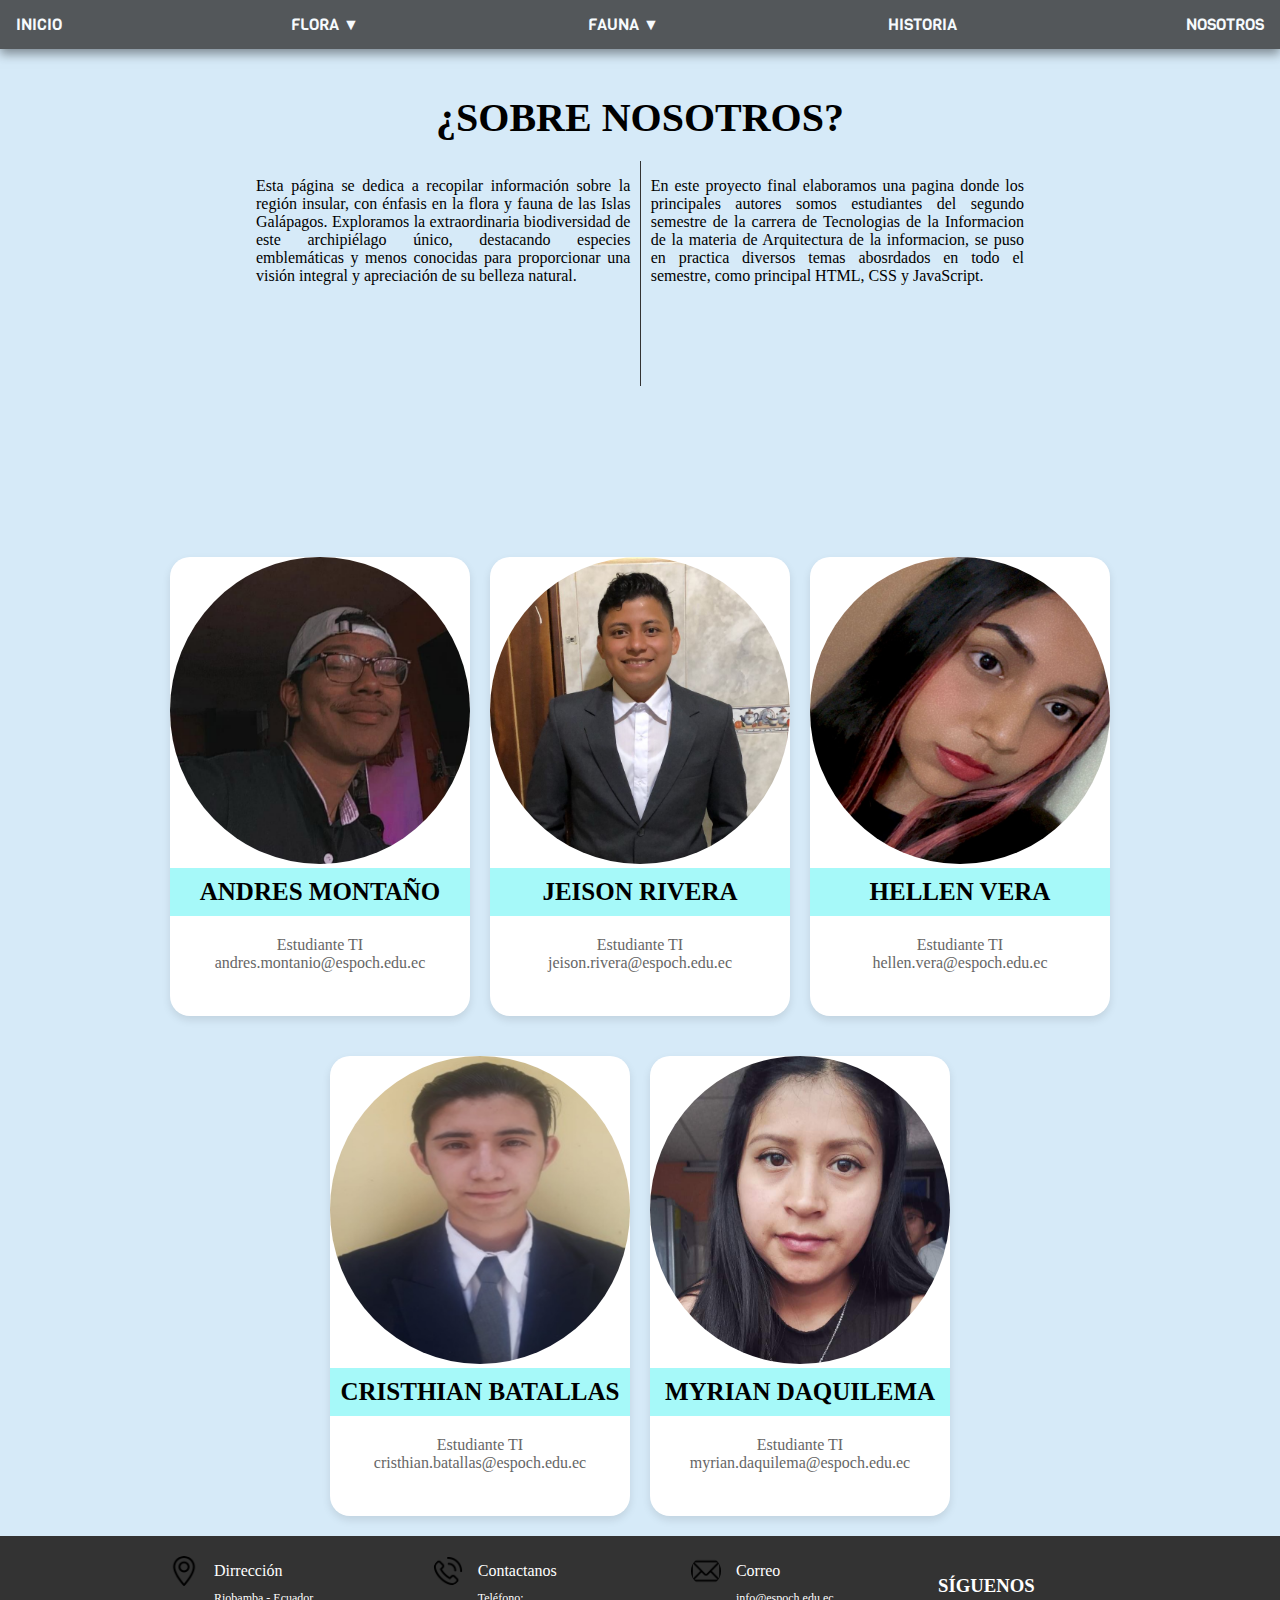
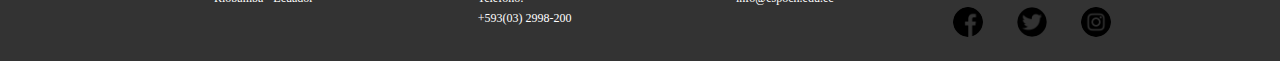
==== commit 77736596: "config" ====
--- a/nosotros.html
+++ b/nosotros.html
@@ -66,10 +66,10 @@
     <div class="contenedor-tarjetas">
         <div class="fila">
             <div class="tarjeta">
-                <img src="img/persona2.png" alt="Persona 1">
+                <img src="img/persona4.png" alt="Persona 1">
                 <div class="informacion">
                     <h1>ANDRES MONTAÑO</h1>
-                    <p>Estudiante TI<br>jeison.rivera@espoch.edu.ec</p>
+                    <p>Estudiante TI<br>andres.montanio@espoch.edu.ec</p>
                 </div>
             </div>
             <div class="tarjeta">
@@ -99,7 +99,7 @@
                 <img src="img/persona5.png" alt="Persona 5">
                 <div class="informacion">
                     <h1>MYRIAN DAQUILEMA</h1>
-                    <p>Estudiante TI<br>jeison.rivera@espoch.edu.ec</p>
+                    <p>Estudiante TI<br>myrian.daquilema@espoch.edu.ec</p>
                 </div>
             </div>
         </div>
